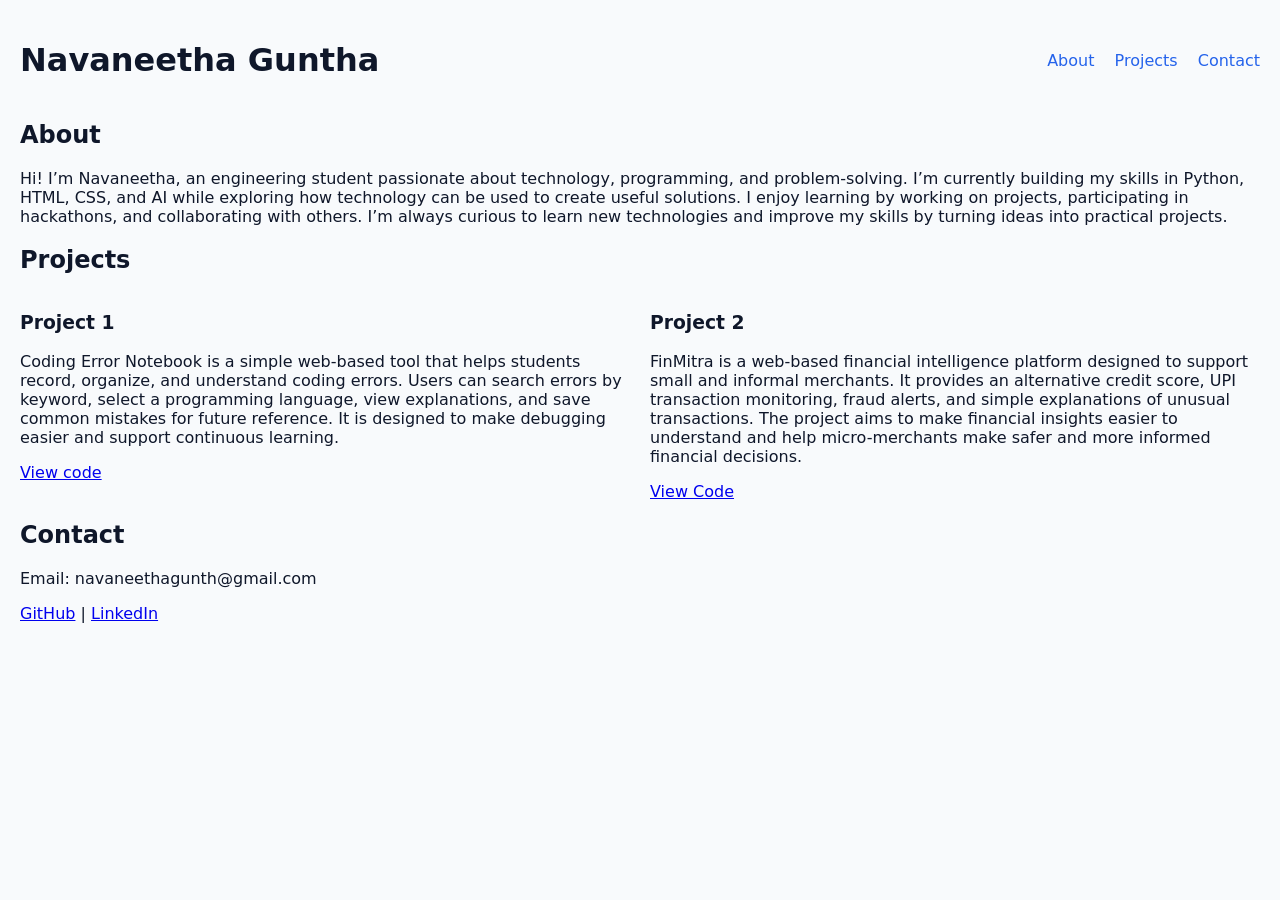
==== index.html @ ea412b6a "Rename assignment.html to index.html" ====
<!DOCTYPE html>
<html lang="en">
<head>
    <meta charset="UTF-8">
    <meta name="viewport" content="width=device-width, initial-scale=1.0">
    <title>Document</title>
    <link rel="stylesheet" href="style.css">
</head>
<body>
    
</body>
</html>
<header>
  <h1>Navaneetha Guntha</h1>
  <nav>
    <a href="#about">About</a>
    <a href="#projects">Projects</a>
    <a href="#contact">Contact</a>
  </nav>
</header>

<main>
  <section id="about">
    <h2>About</h2>
    <p>Hi! I’m Navaneetha, an engineering student passionate about technology, programming, and problem-solving. I’m currently building my skills in Python, HTML, CSS, and AI while exploring how technology can be used to create useful solutions.

I enjoy learning by working on projects, participating in hackathons, and collaborating with others. I’m always curious to learn new technologies and improve my skills by turning ideas into practical projects.
</p>
  </section>

  <section id="projects">
    <h2>Projects</h2>
    <div class="projects-grid">
      <div class="project-card">
        <h3>Project 1</h3>
        <p>Coding Error Notebook is a simple web-based tool that helps students record, organize, and understand coding errors. Users can search errors by keyword, select a programming language, view explanations, and save common mistakes for future reference. It is designed to make debugging easier and support continuous learning.</p>
        <a href="https://github.com/navaneethaguntha/Coding-Error-Notebook/blob/main/index.html">View code</a>
      </div>
      <div class="project-card">
        <h3>Project 2</h3>
        <p>FinMitra is a web-based financial intelligence platform designed to support small and informal merchants. It provides an alternative credit score, UPI transaction monitoring, fraud alerts, and simple explanations of unusual transactions. The project aims to make financial insights easier to understand and help micro-merchants make safer and more informed financial decisions.</p>
        <a href="https://github.com/navaneethaguntha/finmitra/blob/main/index.html">View Code</a>
      </div>
    </div>
  </section>
</main>

<footer id="contact">
  <h2>Contact</h2>
  <p>Email: navaneethagunth@gmail.com</p> 
  <a href="https://github.com/navaneethaguntha">GitHub</a> | 
  <a href="https://www.linkedin.com/in/navaneetha-guntha-b06549421">LinkedIn</a>
</footer>
---- style.css ----
:root {
  --brand: #2563eb;
  --bg: #f8fafc;
  --text: #0f172a;
}

body {
  font-family: system-ui, sans-serif;
  background-color: var(--bg);
  color: var(--text);
  margin: 0;
  padding: 20px;
}

img {
  max-width: 100%;
  height: auto;
}

/* Flexbox Header/Nav */
header {
  display: flex;
  justify-content: space-between;
  align-items: center;
}

nav a {
  margin-left: 15px;
  text-decoration: none;
  color: var(--brand);
}

/* CSS Grid Projects Section (Default: 1 Column Mobile) */
.projects-grid {
  display: grid;
  grid-template-columns: 1fr;
  gap: 20px;
}

/* Desktop Responsive Breakpoint (2 Columns) */
@media (min-width: 768px) {
  .projects-grid {
    grid-template-columns: repeat(2, 1fr);
  }
}
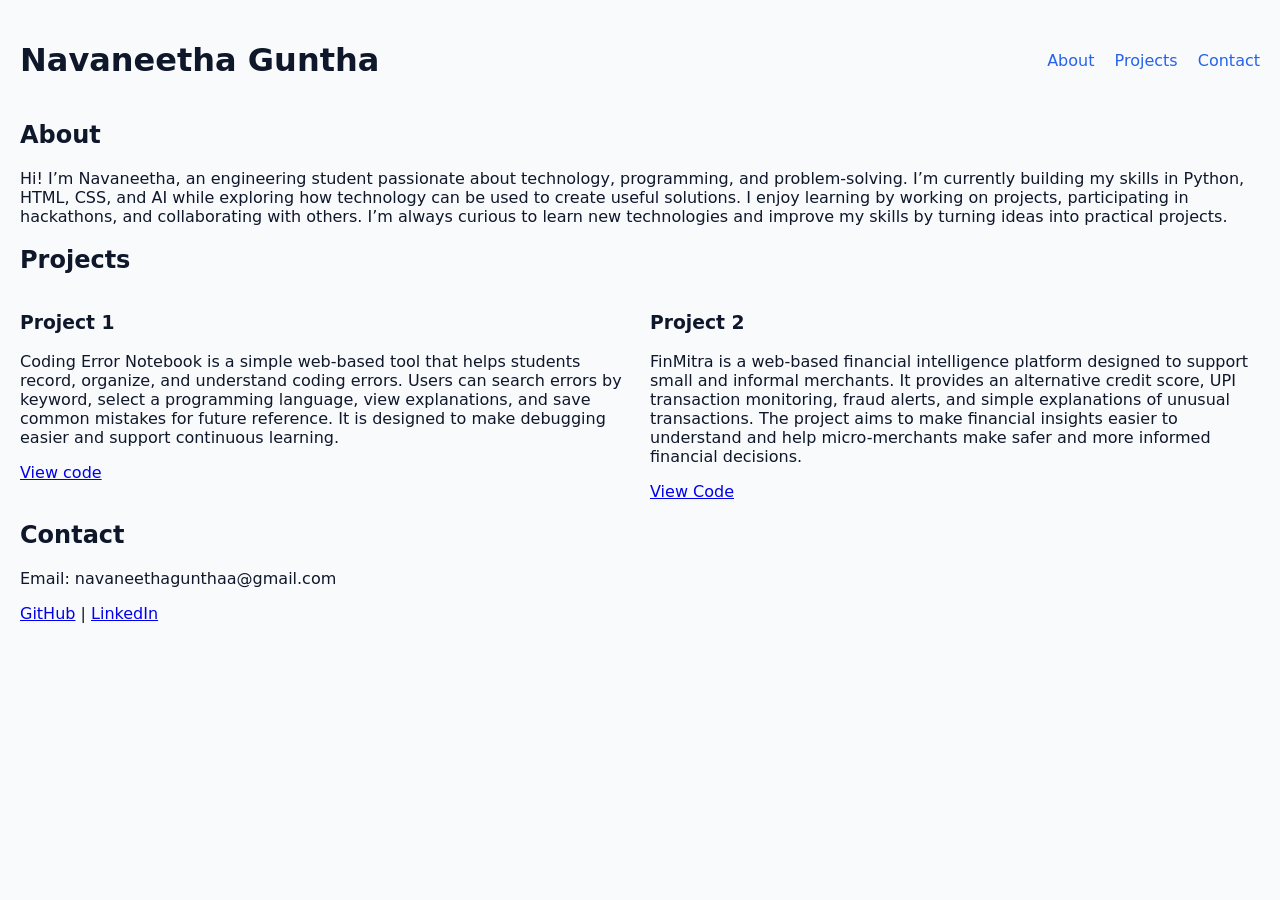
==== commit 0cc2d6a5: "Revise index.html structure and content Updated the HTML structure and content of the index.html fil" ====
--- a/index.html
+++ b/index.html
@@ -47,7 +47,7 @@
 
 <footer id="contact">
   <h2>Contact</h2>
-  <p>Email: navaneethagunth@gmail.com</p> 
+  <p>Email: navaneethagunthaa@gmail.com</p> 
   <a href="https://github.com/navaneethaguntha">GitHub</a> | 
   <a href="https://www.linkedin.com/in/navaneetha-guntha-b06549421">LinkedIn</a>
 </footer> 
